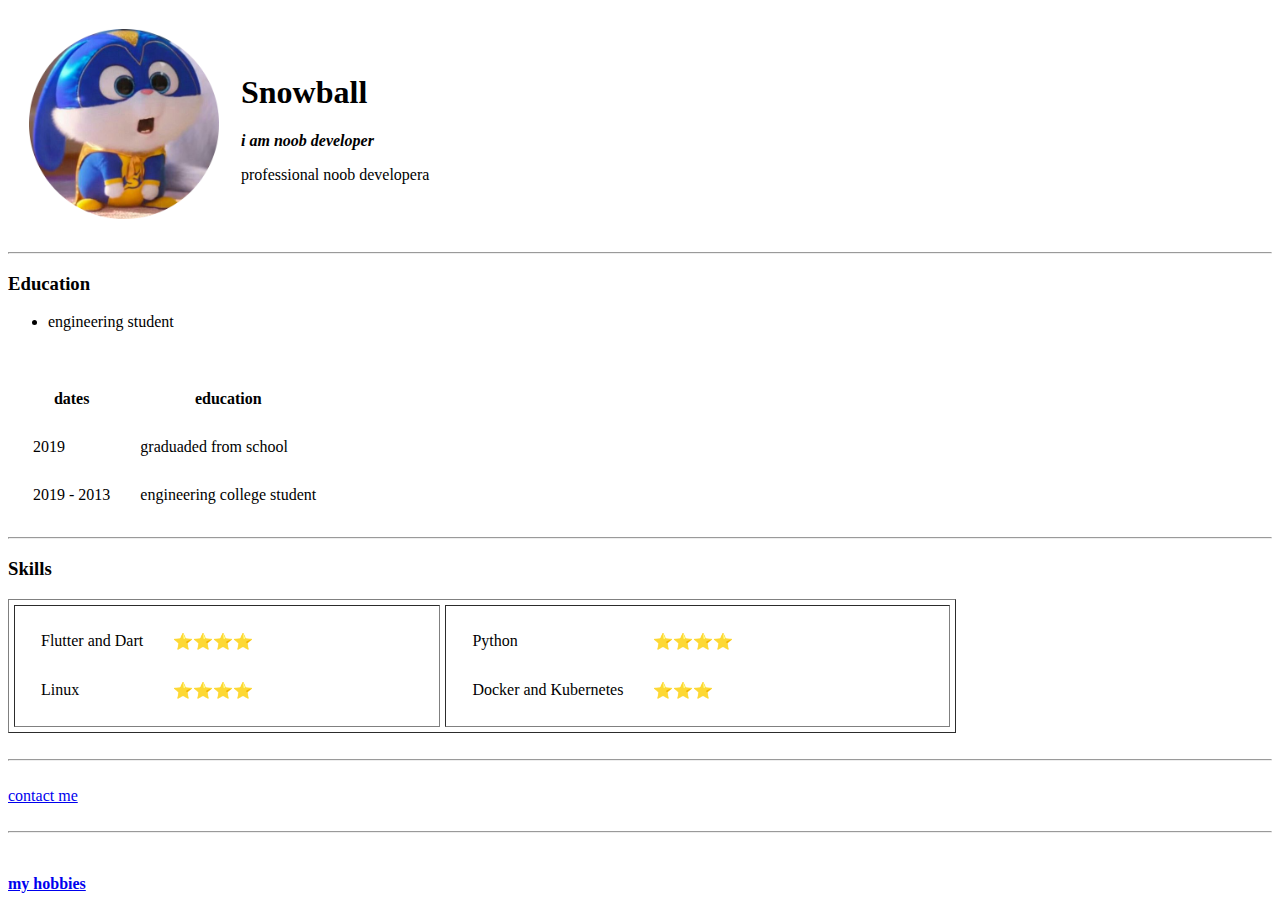
==== index.html @ 27160d6d "updated" ====
<!DOCTYPE html>
<html lang="en">

<head>
    <meta charset="UTF-8">
    <meta http-equiv="X-UA-Compatible" content="IE=edge">
    <meta name="viewport" content="width=device-width, initial-scale=1.0">
    <title>akshays personal site</title>
    
</head>

<body>
    <!-- background-image: url("https://vsthemes.ru/uploads/posts/2020-04/1586853771_daniel-leone-v7datklzzaw-unsplash-modded.jpg); -->
    <!-- <img src="https://vsthemes.ru/uploads/posts/2020-04/1586853771_daniel-leone-v7datklzzaw-unsplash-modded.jpg" alt=""> -->
   <table cellspacing="20">
       <tbody>
           <tr>
               <td>
                   <img src="images/bunny-modified.png" alt="attack on titain wallpaper" width="190" height="190">
                </td>
                <td>
                    <h1>Snowball</h1>
                    <p><em><strong>i am noob developer</strong></em></p>
                    <p>professional noob developera</p>
                </td>
           </tr>
       </tbody>
   </table cellspacing="30" cellpadding="30">
    <hr>
    <h3>Education</h3>
    <ul>
        <li>engineering student</li>
    </ul>
    <br>
    <table cellspacing=20 cellpadding=5>
        <thead>
            <tr>
                <th>dates</th>
                <th>education</th>
            </tr>
        </thead>
        <tbody>
            <tr>
            <td>2019</td>
            <td>graduaded from school</td>

        </tr>
        <tr>
            <td>2019 - 2013</td>
            <td>engineering college student</td>

        </tr>
        </tbody>
    </table>
    <hr>
    <h3><strong>Skills</strong></h3>
    <table cellspacing=5  border=1 width=75%>
        <tbody>
            <tr>
                <td><table cellspacing=20 cellpadding=5>
                    <tbody>
                        <tr>
                            <td>Flutter and Dart</td>
                            <td>⭐⭐⭐⭐</td>
                        </tr>
                        <tr>
                            <td>Linux</td>
                            <td>⭐⭐⭐⭐</td>
                        </tr>
                    </tbody>
                </table></td>
                <td><table cellspacing=20 cellpadding=5>
                    <tbody>
                        <tr>
                            <td>Python</td>
                            <td>⭐⭐⭐⭐</td>
                        </tr>
                        <tr>
                            <td>Docker and Kubernetes</td>
                            <td>⭐⭐⭐</td>
                        </tr>
                    </tbody>


                </table></td>
            </tr>
        </tbody>
    </table>
    <br>
    <hr>
    <br>
    <a href="contact.html"> contact me </a>
    <br>
    <br>
    <hr>
    <br>
    <p><strong><a href="hobbies.html">my hobbies</a></strong></p>


</body>

</html>
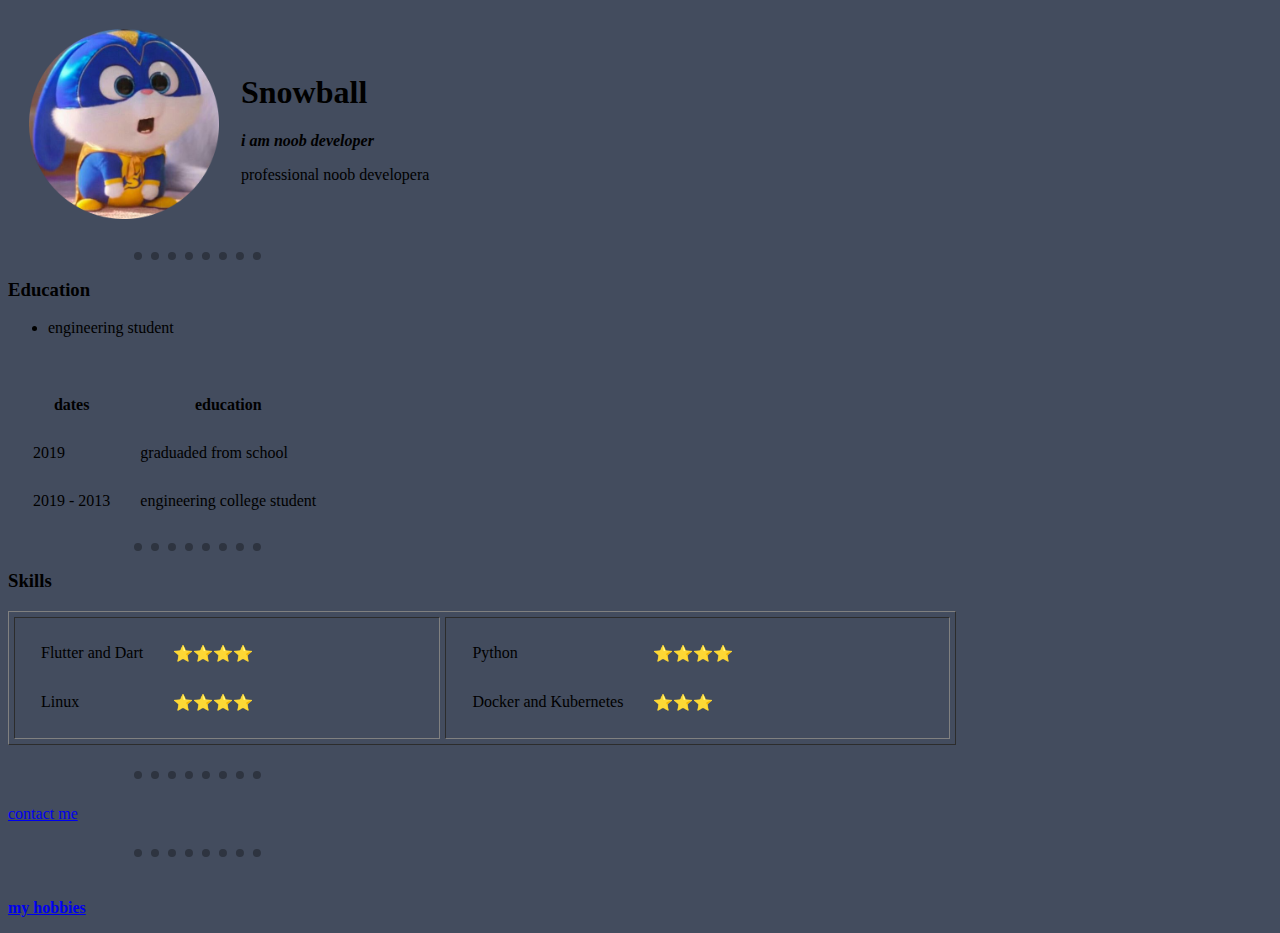
==== commit 4553c876: "custom hr" ====
--- a/index.html
+++ b/index.html
@@ -6,6 +6,22 @@
     <meta http-equiv="X-UA-Compatible" content="IE=edge">
     <meta name="viewport" content="width=device-width, initial-scale=1.0">
     <title>akshays personal site</title>
+
+    <style>
+        body {
+            background-color: #434C5E;
+        }
+
+        hr {
+            align-items: left;
+            border-style: dotted none none; 
+            border-width: 8px;
+            border-color: #2E3440;
+            margin-right: 80%;
+            margin-left: 10%;
+        
+        }
+    </style>
     
 </head>
 
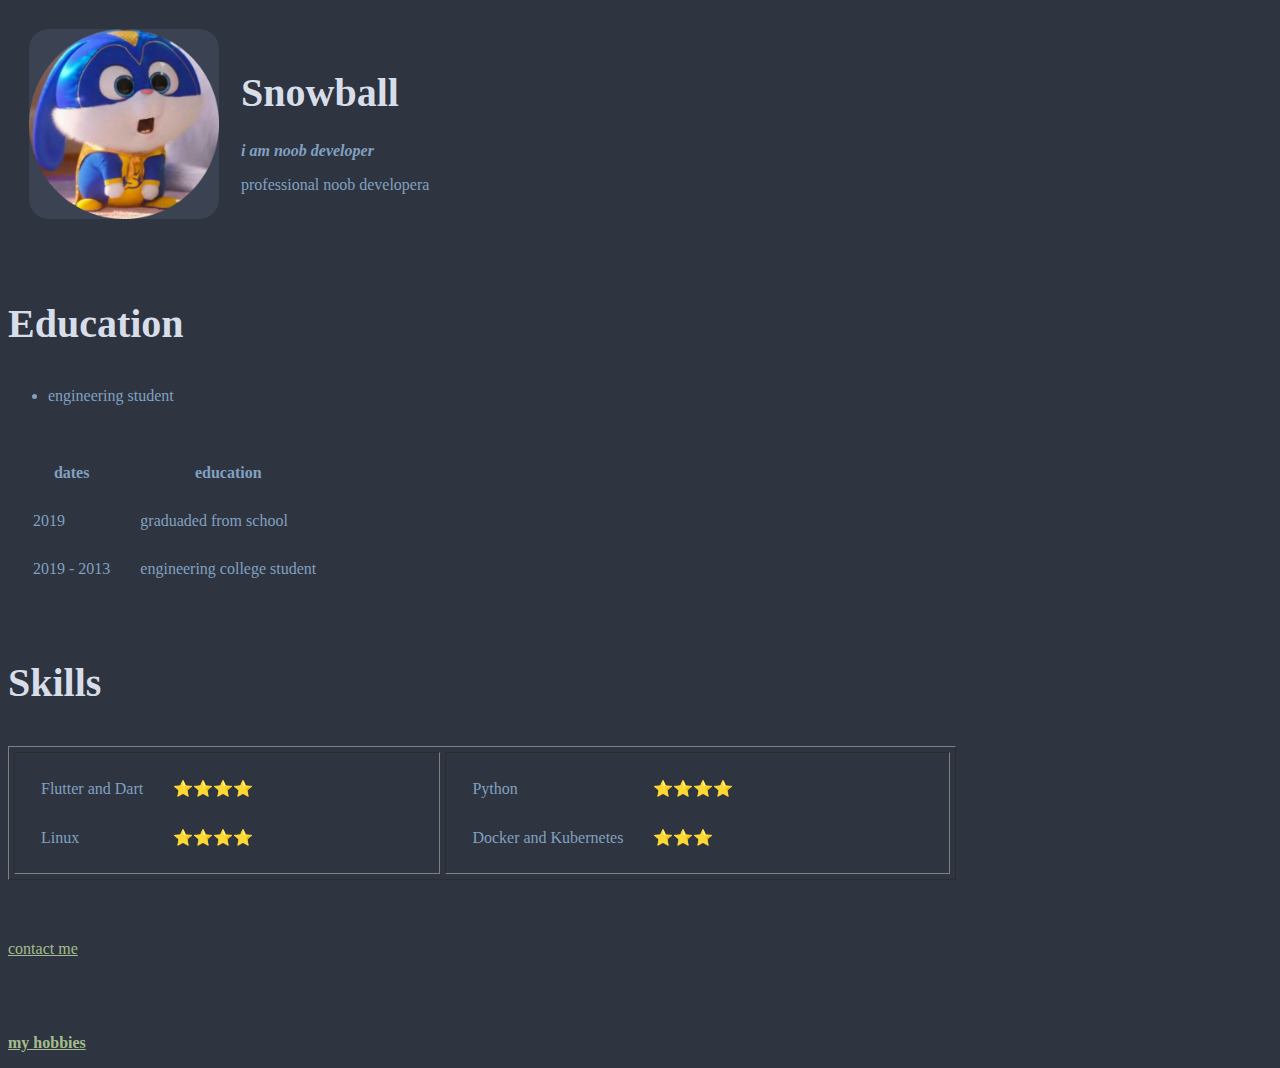
==== commit fa33f969: "class css" ====
--- a/index.html
+++ b/index.html
@@ -6,22 +6,7 @@
     <meta http-equiv="X-UA-Compatible" content="IE=edge">
     <meta name="viewport" content="width=device-width, initial-scale=1.0">
     <title>akshays personal site</title>
-
-    <style>
-        body {
-            background-color: #434C5E;
-        }
-
-        hr {
-            align-items: left;
-            border-style: dotted none none; 
-            border-width: 8px;
-            border-color: #2E3440;
-            margin-right: 80%;
-            margin-left: 10%;
-        
-        }
-    </style>
+    <link rel="stylesheet" href="css/style.css">
     
 </head>
 
@@ -31,7 +16,7 @@
    <table cellspacing="20">
        <tbody>
            <tr>
-               <td>
+               <td> 
                    <img src="images/bunny-modified.png" alt="attack on titain wallpaper" width="190" height="190">
                 </td>
                 <td>
--- a/css/style.css
+++ b/css/style.css
@@ -0,0 +1,45 @@
+body {
+    background-color: #2E3440;
+}
+
+hr {
+    align-items: left;
+    border-style: dotted none none; 
+    border-width: 8px;
+    border-color: #2E3440;
+    margin-right: 80%;
+    margin-left: 10%;
+
+}
+p {
+    color: #81A1C1;
+}
+li {
+    color: #81A1C1;
+}
+
+td {
+    color: #81A1C1;
+}
+th {
+    color: #81A1C1;
+}
+
+h1 {
+    color: #D8DEE9;
+    font-size: 40px;
+}
+
+h3 {
+    color: #D8DEE9;
+    font-size: 40px;
+}
+
+a {
+    color:#A3BE8C;
+}
+
+img {
+    background-color : #3B4252;
+    border-radius: 20px;
+}
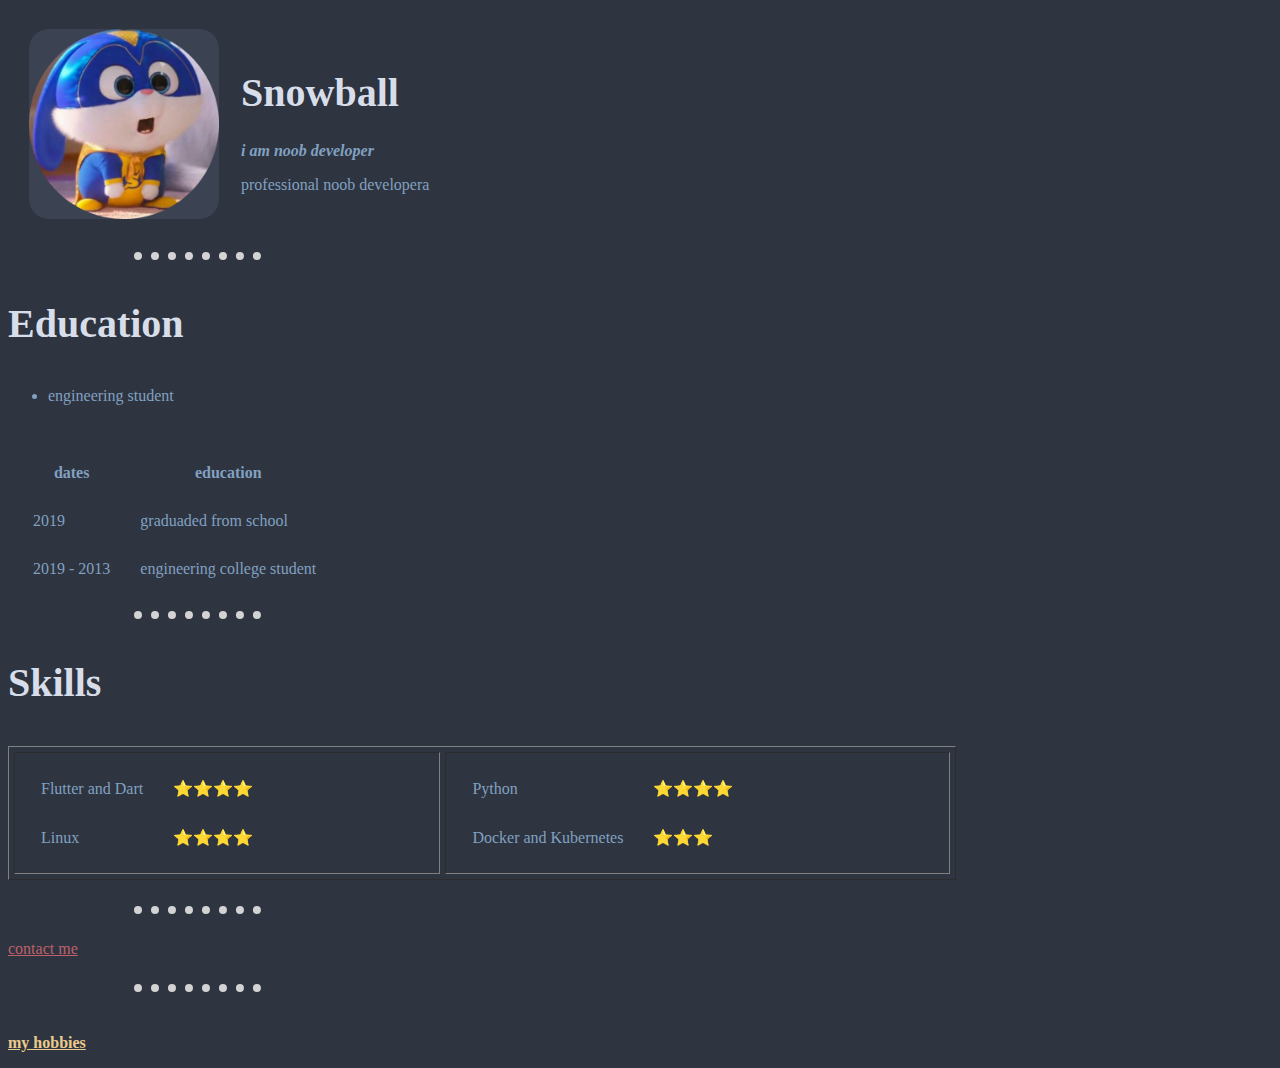
==== commit 34b86699: "updated hr and updated class css" ====
--- a/index.html
+++ b/index.html
@@ -90,12 +90,12 @@
     <br>
     <hr>
     <br>
-    <a href="contact.html"> contact me </a>
+    <a class="contact" href="contact.html"> contact me </a>
     <br>
     <br>
     <hr>
     <br>
-    <p><strong><a href="hobbies.html">my hobbies</a></strong></p>
+    <p><strong><a class="hobbies" class="hobbies" href="hobbies.html">my hobbies</a></strong></p>
 
 
 </body>
--- a/css/style.css
+++ b/css/style.css
@@ -6,7 +6,8 @@
     align-items: left;
     border-style: dotted none none; 
     border-width: 8px;
-    border-color: #2E3440;
+    /* border-color: #2E3440; */
+    border-color: lightgrey;
     margin-right: 80%;
     margin-left: 10%;
 
@@ -14,6 +15,7 @@
 p {
     color: #81A1C1;
 }
+
 li {
     color: #81A1C1;
 }
@@ -21,6 +23,7 @@
 td {
     color: #81A1C1;
 }
+
 th {
     color: #81A1C1;
 }
@@ -30,14 +33,26 @@
     font-size: 40px;
 }
 
+
 h3 {
     color: #D8DEE9;
     font-size: 40px;
 }
 
-a {
-    color:#A3BE8C;
+
+.contact {
+    color: #BF616A;
 }
+
+.hobbies {
+    color:#EBCB8B;
+}
+
+label {
+    color: #D8DEE9;
+}
+
+
 
 img {
     background-color : #3B4252;
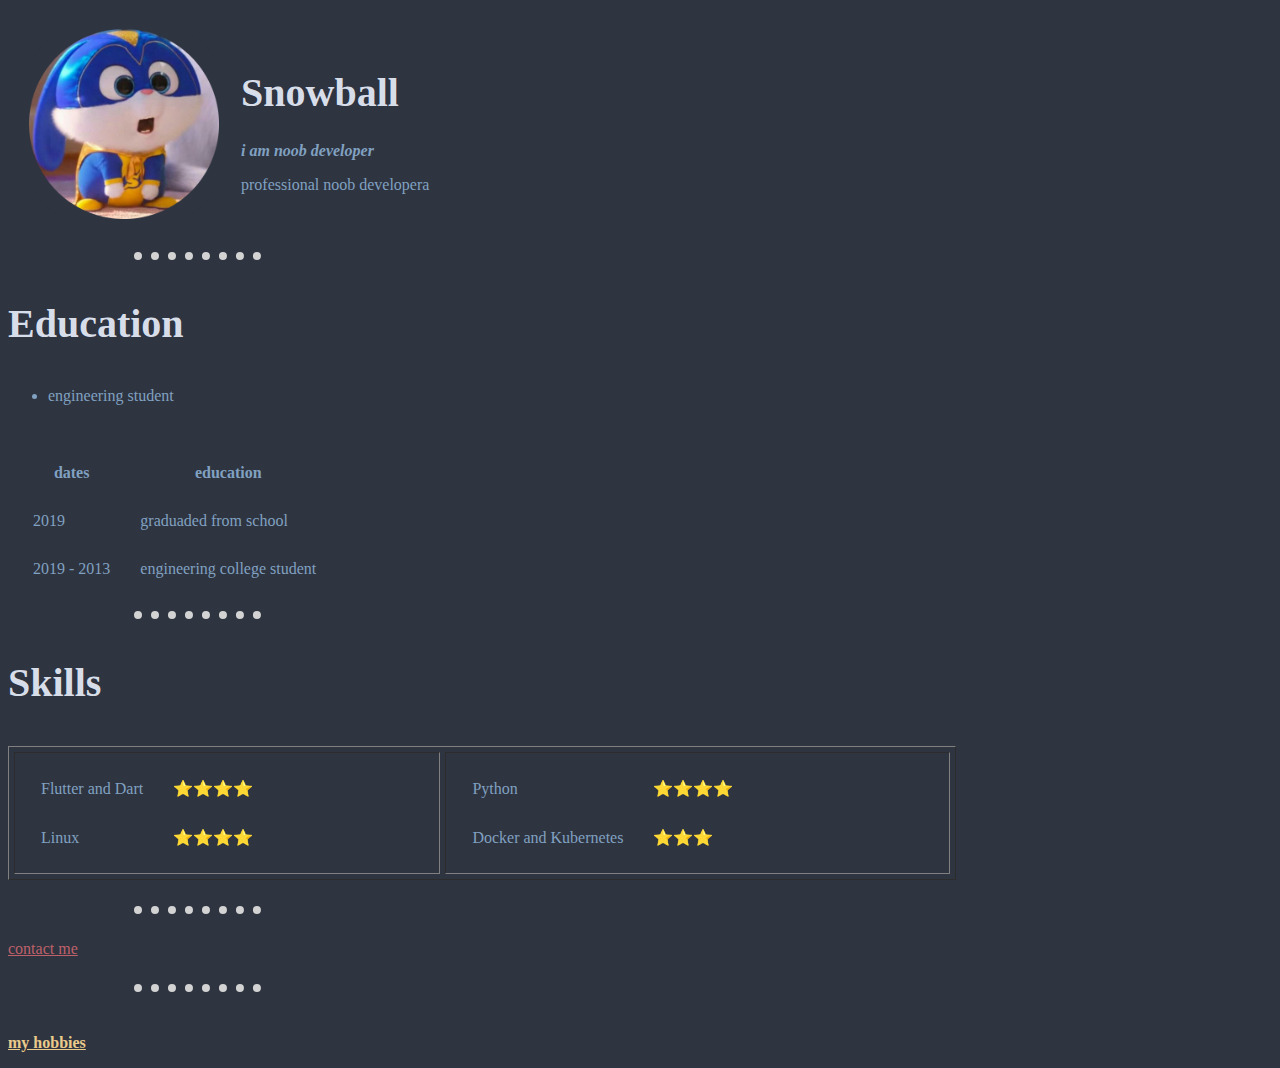
==== commit ae9d0f29: "updated hover" ====
--- a/index.html
+++ b/index.html
@@ -16,8 +16,8 @@
    <table cellspacing="20">
        <tbody>
            <tr>
-               <td> 
-                   <img src="images/bunny-modified.png" alt="attack on titain wallpaper" width="190" height="190">
+               <td class =""> 
+                   <img class="image" src="images/bunny-modified.png" alt="attack on titain wallpaper" height="190" width="190">
                 </td>
                 <td>
                     <h1>Snowball</h1>
--- a/css/style.css
+++ b/css/style.css
@@ -40,6 +40,18 @@
 }
 
 
+label {
+    color: #D8DEE9;
+}
+
+img:hover {
+    background-color : #4C566A;
+    border-radius: 20px;
+}
+
+
+/******************************************************** Class Method  ***************************************************************/
+
 .contact {
     color: #BF616A;
 }
@@ -48,13 +60,11 @@
     color:#EBCB8B;
 }
 
-label {
-    color: #D8DEE9;
+.image {
+    background-color:#2E3440 ;
+    border-radius : 50px;
+
 }
 
+/******************************************************** ID Method  ***************************************************************/
 
-
-img {
-    background-color : #3B4252;
-    border-radius: 20px;
-}
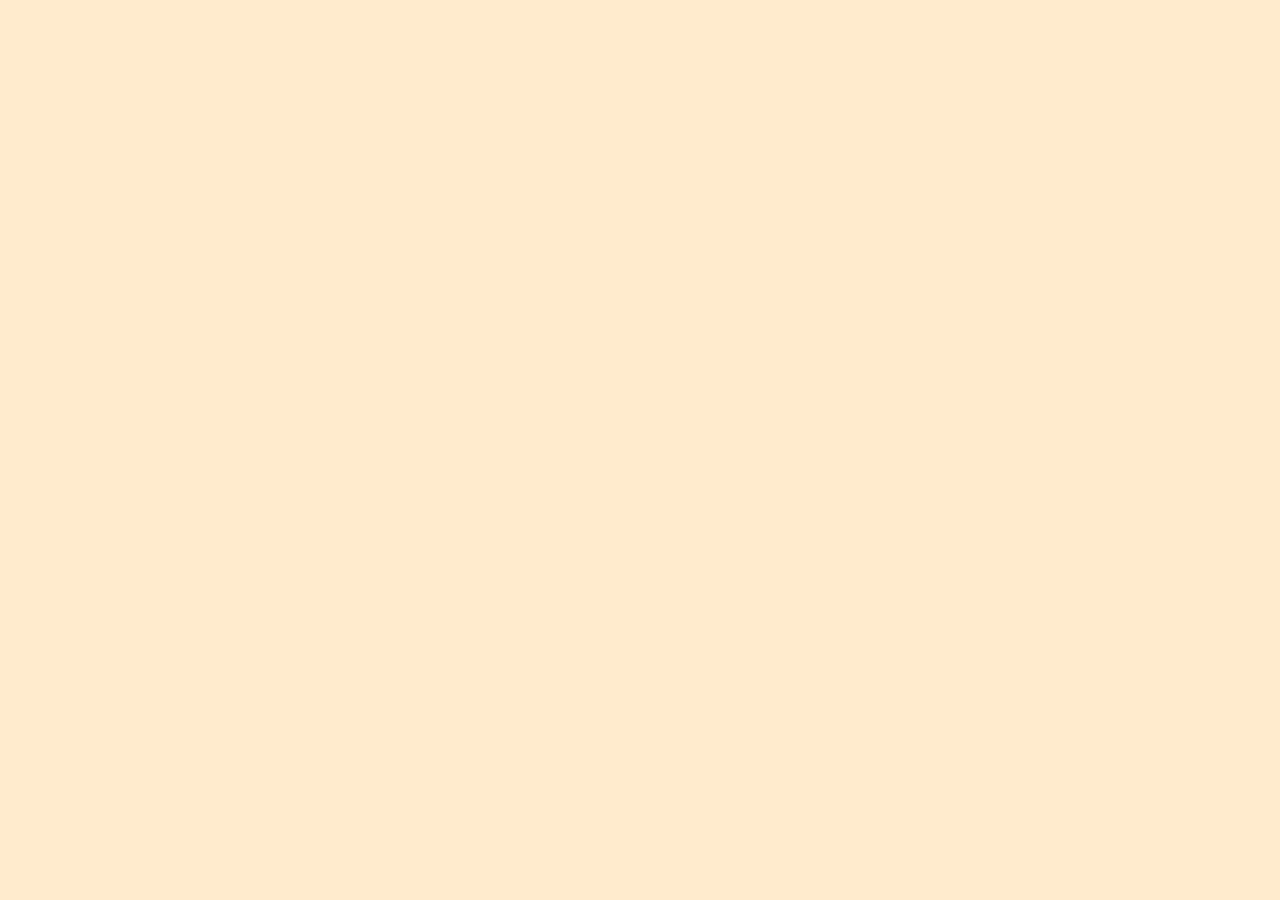
==== commit ec706953: "3.0" ====
--- a/index.html
+++ b/index.html
@@ -5,97 +5,15 @@
     <meta charset="UTF-8">
     <meta http-equiv="X-UA-Compatible" content="IE=edge">
     <meta name="viewport" content="width=device-width, initial-scale=1.0">
-    <title>akshays personal site</title>
+    <title>Akshay's personal site</title>
     <link rel="stylesheet" href="css/style.css">
-    
+    <link rel="apple-touch-icon" sizes="180x180" href="images/apple-touch-icon.png">
+    <link rel="icon" type="image/png" sizes="32x32" href="images/favicon-32x32.png">
+    <link rel="icon" type="image/png" sizes="16x16" href="images/favicon-16x16.png">
+    <link rel="manifest" href="images/site.webmanifest">
 </head>
 
 <body>
-    <!-- background-image: url("https://vsthemes.ru/uploads/posts/2020-04/1586853771_daniel-leone-v7datklzzaw-unsplash-modded.jpg); -->
-    <!-- <img src="https://vsthemes.ru/uploads/posts/2020-04/1586853771_daniel-leone-v7datklzzaw-unsplash-modded.jpg" alt=""> -->
-   <table cellspacing="20">
-       <tbody>
-           <tr>
-               <td class =""> 
-                   <img class="image" src="images/bunny-modified.png" alt="attack on titain wallpaper" height="190" width="190">
-                </td>
-                <td>
-                    <h1>Snowball</h1>
-                    <p><em><strong>i am noob developer</strong></em></p>
-                    <p>professional noob developera</p>
-                </td>
-           </tr>
-       </tbody>
-   </table cellspacing="30" cellpadding="30">
-    <hr>
-    <h3>Education</h3>
-    <ul>
-        <li>engineering student</li>
-    </ul>
-    <br>
-    <table cellspacing=20 cellpadding=5>
-        <thead>
-            <tr>
-                <th>dates</th>
-                <th>education</th>
-            </tr>
-        </thead>
-        <tbody>
-            <tr>
-            <td>2019</td>
-            <td>graduaded from school</td>
-
-        </tr>
-        <tr>
-            <td>2019 - 2013</td>
-            <td>engineering college student</td>
-
-        </tr>
-        </tbody>
-    </table>
-    <hr>
-    <h3><strong>Skills</strong></h3>
-    <table cellspacing=5  border=1 width=75%>
-        <tbody>
-            <tr>
-                <td><table cellspacing=20 cellpadding=5>
-                    <tbody>
-                        <tr>
-                            <td>Flutter and Dart</td>
-                            <td>⭐⭐⭐⭐</td>
-                        </tr>
-                        <tr>
-                            <td>Linux</td>
-                            <td>⭐⭐⭐⭐</td>
-                        </tr>
-                    </tbody>
-                </table></td>
-                <td><table cellspacing=20 cellpadding=5>
-                    <tbody>
-                        <tr>
-                            <td>Python</td>
-                            <td>⭐⭐⭐⭐</td>
-                        </tr>
-                        <tr>
-                            <td>Docker and Kubernetes</td>
-                            <td>⭐⭐⭐</td>
-                        </tr>
-                    </tbody>
-
-
-                </table></td>
-            </tr>
-        </tbody>
-    </table>
-    <br>
-    <hr>
-    <br>
-    <a class="contact" href="contact.html"> contact me </a>
-    <br>
-    <br>
-    <hr>
-    <br>
-    <p><strong><a class="hobbies" class="hobbies" href="hobbies.html">my hobbies</a></strong></p>
 
 
 </body>
--- a/css/style.css
+++ b/css/style.css
@@ -1,70 +1,3 @@
 body {
-    background-color: #2E3440;
-}
-
-hr {
-    align-items: left;
-    border-style: dotted none none; 
-    border-width: 8px;
-    /* border-color: #2E3440; */
-    border-color: lightgrey;
-    margin-right: 80%;
-    margin-left: 10%;
-
-}
-p {
-    color: #81A1C1;
-}
-
-li {
-    color: #81A1C1;
-}
-
-td {
-    color: #81A1C1;
-}
-
-th {
-    color: #81A1C1;
-}
-
-h1 {
-    color: #D8DEE9;
-    font-size: 40px;
-}
-
-
-h3 {
-    color: #D8DEE9;
-    font-size: 40px;
-}
-
-
-label {
-    color: #D8DEE9;
-}
-
-img:hover {
-    background-color : #4C566A;
-    border-radius: 20px;
-}
-
-
-/******************************************************** Class Method  ***************************************************************/
-
-.contact {
-    color: #BF616A;
-}
-
-.hobbies {
-    color:#EBCB8B;
-}
-
-.image {
-    background-color:#2E3440 ;
-    border-radius : 50px;
-
-}
-
-/******************************************************** ID Method  ***************************************************************/
-
+    background-color:blanchedalmond;
+}